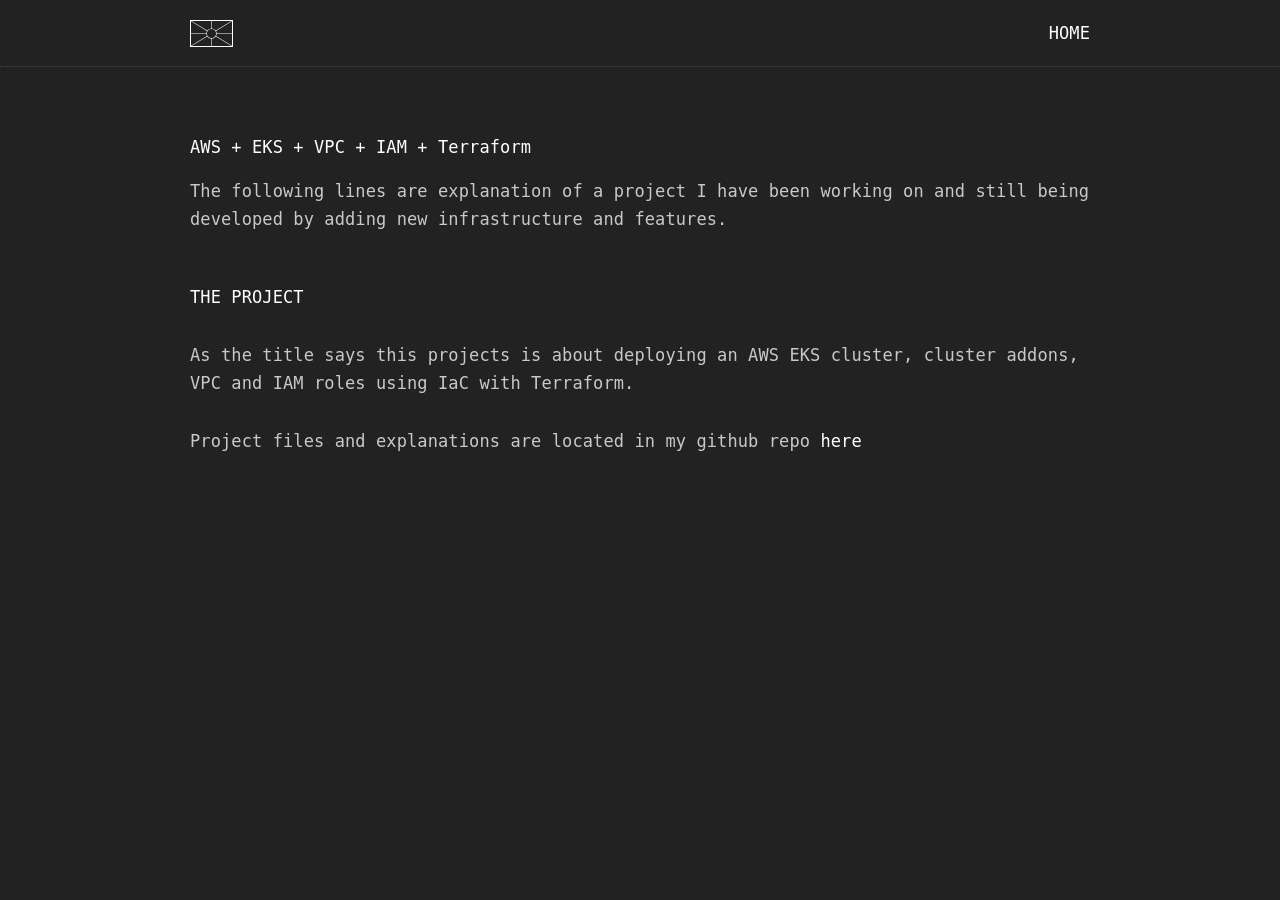
==== website/articles/aws_eks_vpc_iam_tf.html @ 892b70c4 "Changes to aws_eks_vpc_iam_tf.html" ====
<!DOCTYPE html>
<html lang="en">
<head>
    <!-- Google tag (gtag.js) -->
    <script async src="https://www.googletagmanager.com/gtag/js?id=G-7CHX6R3Y79"></script>
    <script>
        window.dataLayer = window.dataLayer || [];
        function gtag(){dataLayer.push(arguments);}
        gtag('js', new Date());

        gtag('config', 'G-7CHX6R3Y79');
    </script>
    <meta charset="UTF-8">
    <meta name="viewport" content="width=device-width, initial-scale=1.0">
    <link rel="stylesheet" href="../styles.css">
    <link rel="shortcut icon" href="imgs/">
    <title>gkutsarov.com</title>
</head>
<body>
    <div id="header" class="header"> <!--HEADER SECTION-->
        <div class="logodiv"> <!--LOGODIV-->
            <a href="../index.html">
                <img class="logo" src="../imgs/logo.svg">
            </a>
        <div class="filter"> <!--FILTER-->
            <a href="../index.html">HOME</a>
            <!-- <span class="footdogs"> / </span>
            <a href="index.html">ZINE</a>
            <span class="footdogs"> / </span>
            <a href="index.html">LIVE</a>
            <span class="footdogs"> / </span> -->
        </div> <!--END OF FILTER-->
        </div> <!--END OF LOGODIV-->
    </div> <!--END OF HEADER SECTION-->

    <div id="content">
        <div id="page">
            <div id="list">
                <div class="title">AWS + EKS + VPC + IAM + Terraform<br></div> <!-- end of div title -->
                <div id="post">
                    <p>The following lines are explanation of a project I have been working on and still being developed by adding new infrastructure and features.</p>
                    <p class="subtitle">THE PROJECT</p>
                    <p>As the title says this projects is about deploying an AWS EKS cluster, cluster addons, VPC and IAM roles using IaC with Terraform.</p>
                    <p></p>
                    <p>Project files and explanations are located in my github repo <a href="https://github.com/gkutsarov/k8s_php_mysql">here</a></p>
                </div> <!-- end of div post-->
            </div> <!-- end of div list-->
        </div> <!-- END OF DIV PAGE-->
    </div> <!-- END OF DIV CONTENT-->

</body>
</html>
---- website/styles.css ----
body            {letter-spacing: 0.1px; padding: 0; margin: 0; font-family: 'Share Tech Mono', Monospace, Courier; 
    font-weight: 400; font-size: 17px; color: #c8c8c8; background: #222;}
html            {-webkit-font-smoothing: antialiased;-moz-osx-font-smoothing: grayscale;}
pre             {padding: 0; margin: 0 0 50px 0;}
ul              {padding: 0;}
span            {padding: 0; margin: 0 10px 0 0;}
li              {margin: 15px 0; padding: 0; list-style: none;}
a               {text-decoration: none; color: #fff;}
a:hover         {color: #fff; text-decoration: underline;}
p               {padding: 0; margin: 10px 0 30px 0;}
img             {width: 900px; max-width: 900px; margin-bottom: 20px;}
#page           {max-width: 900px; margin: auto; padding: 0 20px;}
#content        {max-width:100%; margin: auto;}
#footer 		{max-width: 900px; margin:auto; margin-top: 55px;}
.header			{height: 66px; width: 100%; margin: auto; margin-bottom: 50px; border-bottom: dotted 1px #444;}
.logodiv 		{max-width: 900px; margin:auto; padding: 0 20px;}
.logo			{width: 41px; margin: auto; margin-top: 20px; border: solid 1px #FFF;}
#list           {margin-bottom: 50px;}
#post           {max-width: 900px; margin-bottom: 20px; margin-top: -10px; line-height: 28px;}
.categories		{max-width: 300px; right:0; margin: 40px 60px 0 0; position: fixed; background: #222;
    text-align: right; z-index: 0;}
@media 			all and (max-width: 1000px) and (min-width: 20px) {
.categories 	{visibility: hidden;}
.catbox			{visibility: hidden;}
}
.catbox			{width: 300px; height: 160px; right:0; margin:0; position: absolute; background: #222;
    display: block; z-index: 999;}
.footdogs       {margin:0 5px}
.tag            {color: #c8c8c8;}
.notification   {color: #222; background: #fff;}
.important      {margin-left: -18px;}
.title          {display: inline-block; margin-bottom: 20px; margin-top: 20px; color: #FFF;}
.shoptitle      {display: inline-block; margin-bottom: 20px; margin-top: 20px; position: fixed;}
.subtitle       {display: inline-block; margin: 20px 0; color: #FFF;}
.subtitle2      {display: inline-block; color: #222; background: #FFF;}
.subtitle2:hover{color: #222; background: #FFF;}
.code           {max-width: 900px; background: #1f1f1f; padding: 20px; margin:10px 0 30px 0; display:inline-block;}
.shop           {max-width: 900px; margin: -10px 0 40px 0;}
.codesmall      {background: #1f1f1f; display:inline-block;}
.filter         {display:block; margin-bottom: 30px; margin-top: -28px; text-align: right;}
.description    {background: #1f1f1f; padding: 10px 0 10px 10px; margin-top: 0px;}
.videowrapper   {position: relative; padding-bottom: 56.45%; height: 0;}
video 			{max-width: 100%}

@media 			only screen and (max-width: 900px)
{
img 			{width: 100%;}
body			{font-size: 19px;}
}
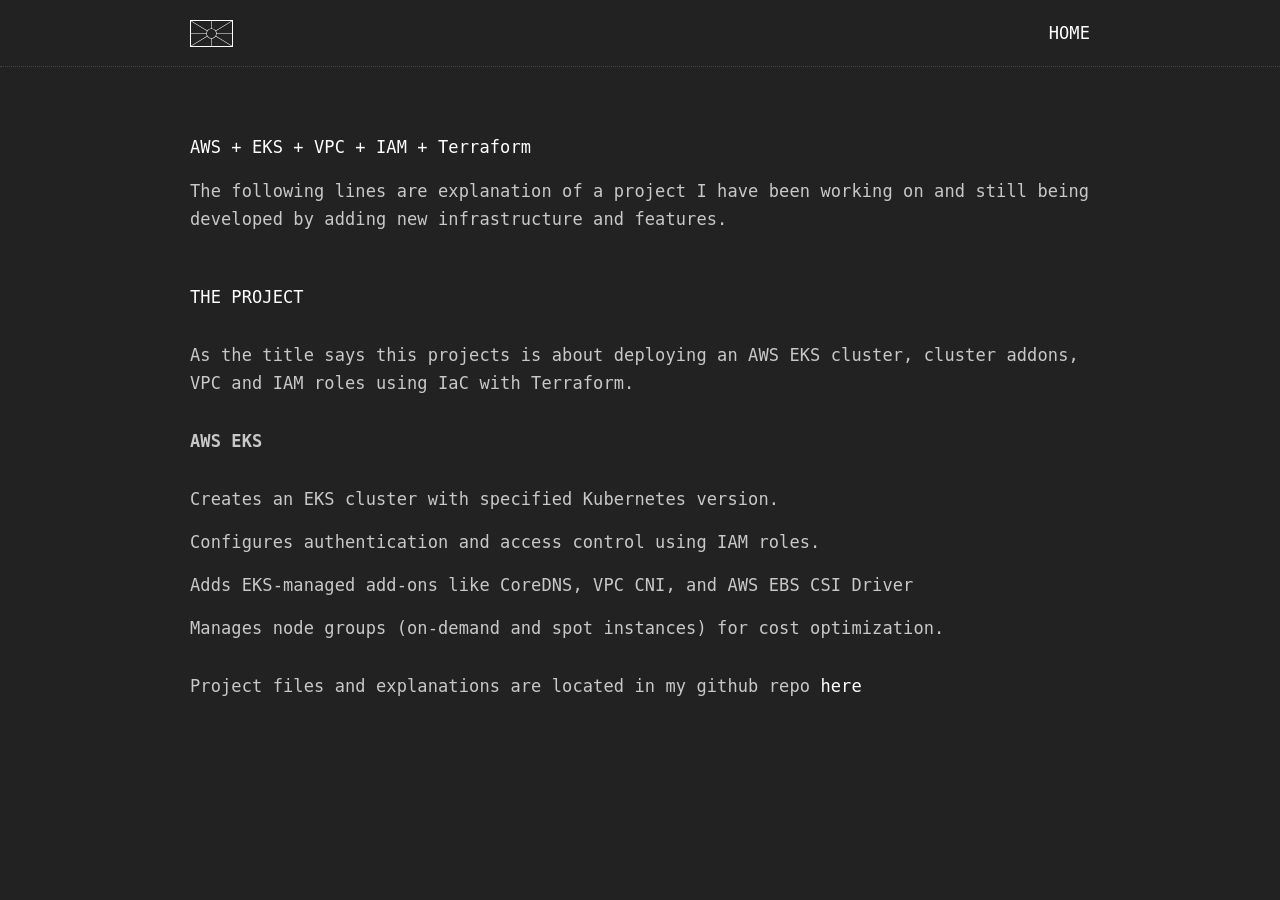
==== commit 5f02da7f: "Changes to aws_eks_vpc_iam_tf.html" ====
--- a/website/articles/aws_eks_vpc_iam_tf.html
+++ b/website/articles/aws_eks_vpc_iam_tf.html
@@ -41,7 +41,15 @@
                     <p>The following lines are explanation of a project I have been working on and still being developed by adding new infrastructure and features.</p>
                     <p class="subtitle">THE PROJECT</p>
                     <p>As the title says this projects is about deploying an AWS EKS cluster, cluster addons, VPC and IAM roles using IaC with Terraform.</p>
-                    <p></p>
+                    <p><b>AWS EKS</b>
+                        <ul>
+                            <li>Creates an EKS cluster with specified Kubernetes version.</li>
+                            <li>Configures authentication and access control using IAM roles.</li>
+                            <li>Adds EKS-managed add-ons like CoreDNS, VPC CNI, and AWS EBS CSI Driver</li>
+                            <li>Manages node groups (on-demand and spot instances) for cost optimization.</li>
+                        </ul>
+                    </p>
+
                     <p>Project files and explanations are located in my github repo <a href="https://github.com/gkutsarov/k8s_php_mysql">here</a></p>
                 </div> <!-- end of div post-->
             </div> <!-- end of div list-->
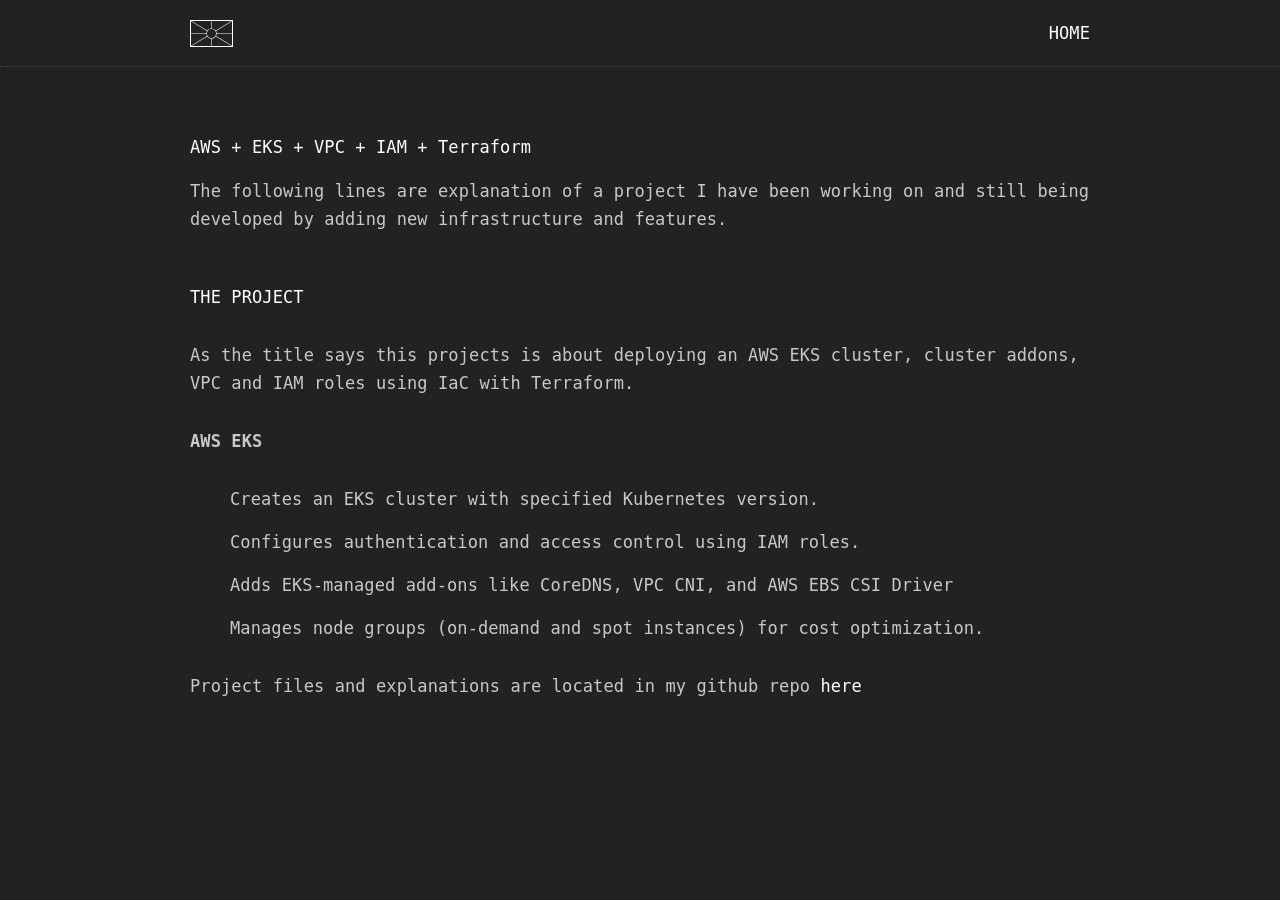
==== commit 2e910ea3: "Changes to aws_eks_vpc_iam_tf.html" ====
--- a/website/articles/aws_eks_vpc_iam_tf.html
+++ b/website/articles/aws_eks_vpc_iam_tf.html
@@ -42,12 +42,12 @@
                     <p class="subtitle">THE PROJECT</p>
                     <p>As the title says this projects is about deploying an AWS EKS cluster, cluster addons, VPC and IAM roles using IaC with Terraform.</p>
                     <p><b>AWS EKS</b>
-                        <ul>
+                        <ol>
                             <li>Creates an EKS cluster with specified Kubernetes version.</li>
                             <li>Configures authentication and access control using IAM roles.</li>
                             <li>Adds EKS-managed add-ons like CoreDNS, VPC CNI, and AWS EBS CSI Driver</li>
                             <li>Manages node groups (on-demand and spot instances) for cost optimization.</li>
-                        </ul>
+                        </ol>
                     </p>
 
                     <p>Project files and explanations are located in my github repo <a href="https://github.com/gkutsarov/k8s_php_mysql">here</a></p>
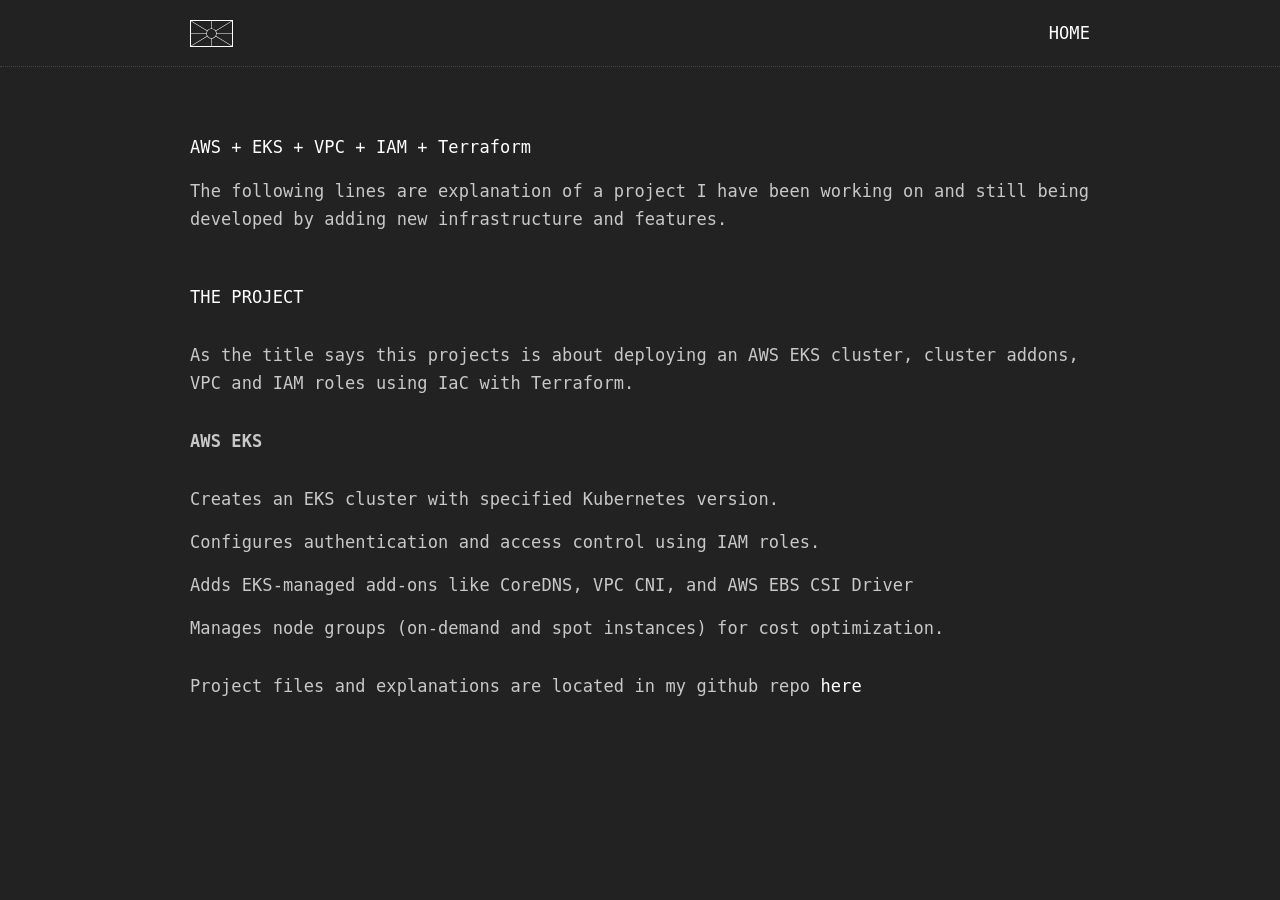
==== commit 4b5b2b66: "Changes to aws_eks_vpc_iam_tf.html" ====
--- a/website/articles/aws_eks_vpc_iam_tf.html
+++ b/website/articles/aws_eks_vpc_iam_tf.html
@@ -42,12 +42,12 @@
                     <p class="subtitle">THE PROJECT</p>
                     <p>As the title says this projects is about deploying an AWS EKS cluster, cluster addons, VPC and IAM roles using IaC with Terraform.</p>
                     <p><b>AWS EKS</b>
-                        <ol>
+                        <ul>
                             <li>Creates an EKS cluster with specified Kubernetes version.</li>
                             <li>Configures authentication and access control using IAM roles.</li>
                             <li>Adds EKS-managed add-ons like CoreDNS, VPC CNI, and AWS EBS CSI Driver</li>
                             <li>Manages node groups (on-demand and spot instances) for cost optimization.</li>
-                        </ol>
+                        </ul>
                     </p>
 
                     <p>Project files and explanations are located in my github repo <a href="https://github.com/gkutsarov/k8s_php_mysql">here</a></p>
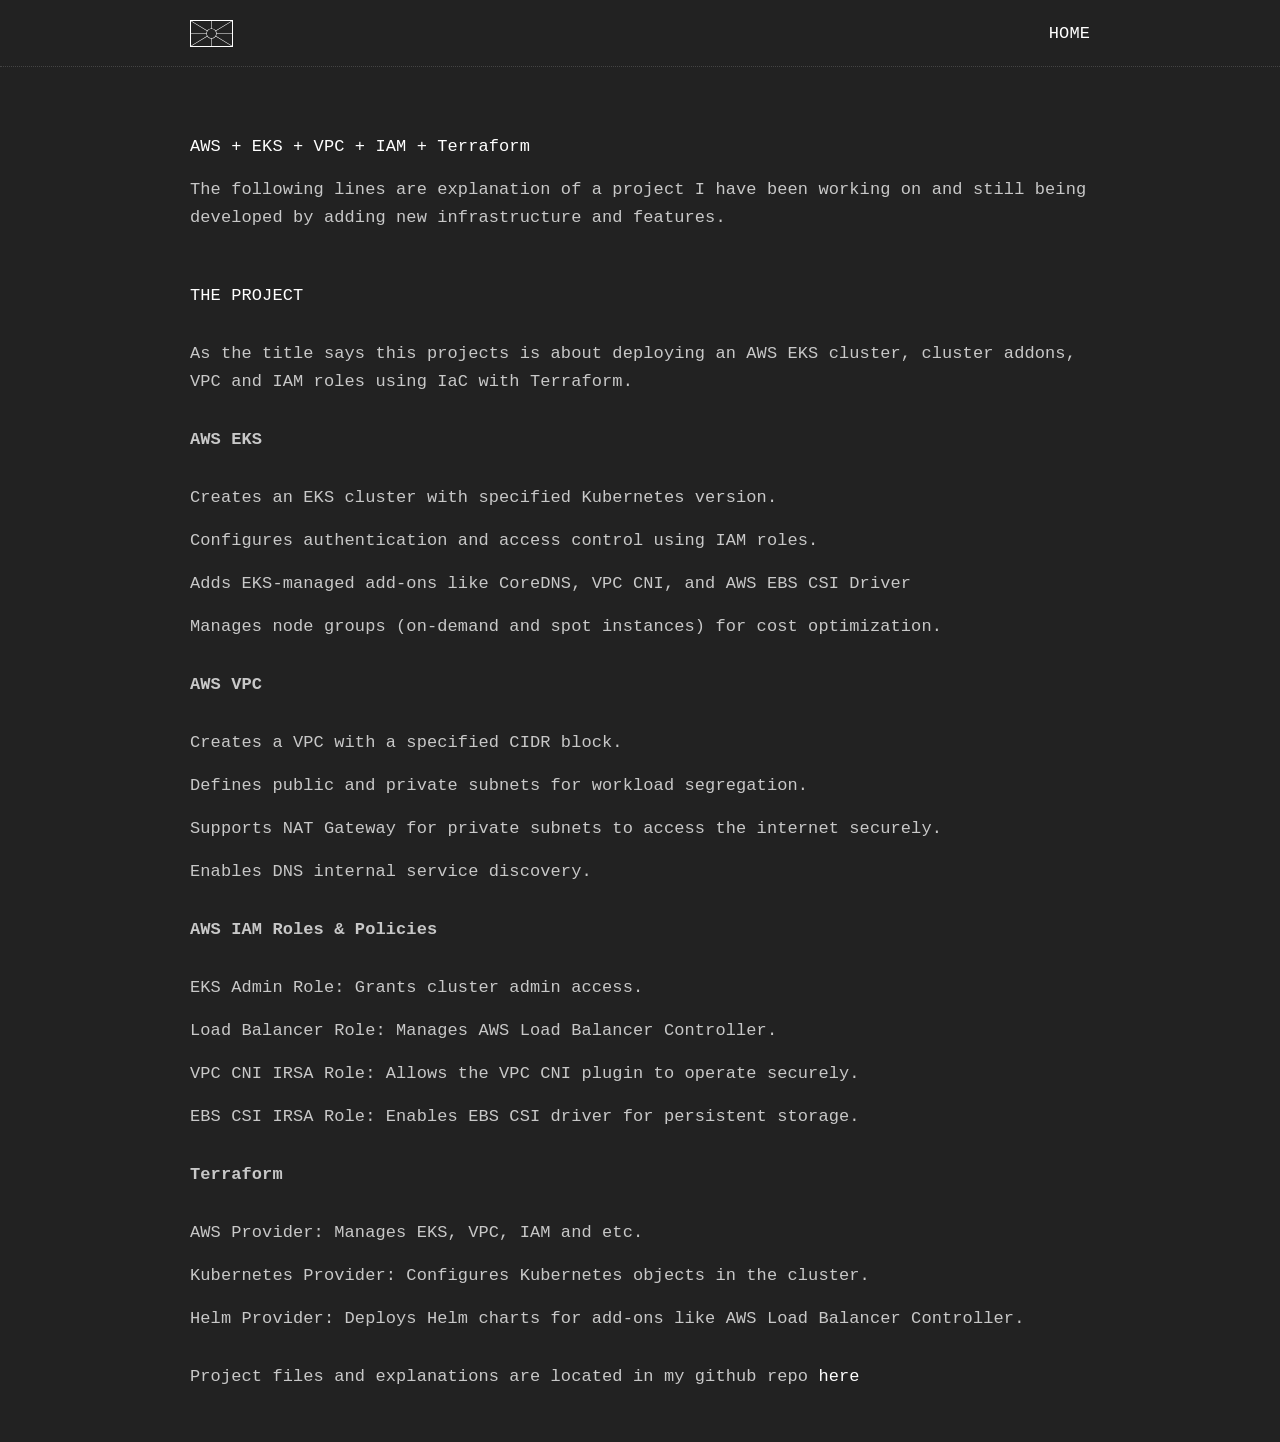
==== commit a8260e4e: "Changes to aws_eks_vpc_iam_tf.html" ====
--- a/website/articles/aws_eks_vpc_iam_tf.html
+++ b/website/articles/aws_eks_vpc_iam_tf.html
@@ -49,6 +49,29 @@
                             <li>Manages node groups (on-demand and spot instances) for cost optimization.</li>
                         </ul>
                     </p>
+                    <p><b>AWS VPC</b>
+                        <ul>
+                            <li>Creates a VPC with a specified CIDR block.</li>
+                            <li>Defines public and private subnets for workload segregation.</li>
+                            <li>Supports NAT Gateway for private subnets to access the internet securely.</li>
+                            <li>Enables DNS internal service discovery.</li>
+                        </ul>
+                    </p>
+                    <p><b>AWS IAM Roles & Policies</b>
+                        <ul>
+                            <li>EKS Admin Role: Grants cluster admin access.</li>
+                            <li>Load Balancer Role: Manages AWS Load Balancer Controller.</li>
+                            <li>VPC CNI IRSA Role: Allows the VPC CNI plugin to operate securely.</li>
+                            <li>EBS CSI IRSA Role: Enables EBS CSI driver for persistent storage.</li>
+                        </ul>
+                    </p>
+                    <p><b>Terraform</b>
+                        <ul>
+                            <li>AWS Provider: Manages EKS, VPC, IAM and etc.</li>
+                            <li>Kubernetes Provider: Configures Kubernetes objects in the cluster.</li>
+                            <li>Helm Provider: Deploys Helm charts for add-ons like AWS Load Balancer Controller.</li>
+                        </ul>
+                    </p>
 
                     <p>Project files and explanations are located in my github repo <a href="https://github.com/gkutsarov/k8s_php_mysql">here</a></p>
                 </div> <!-- end of div post-->
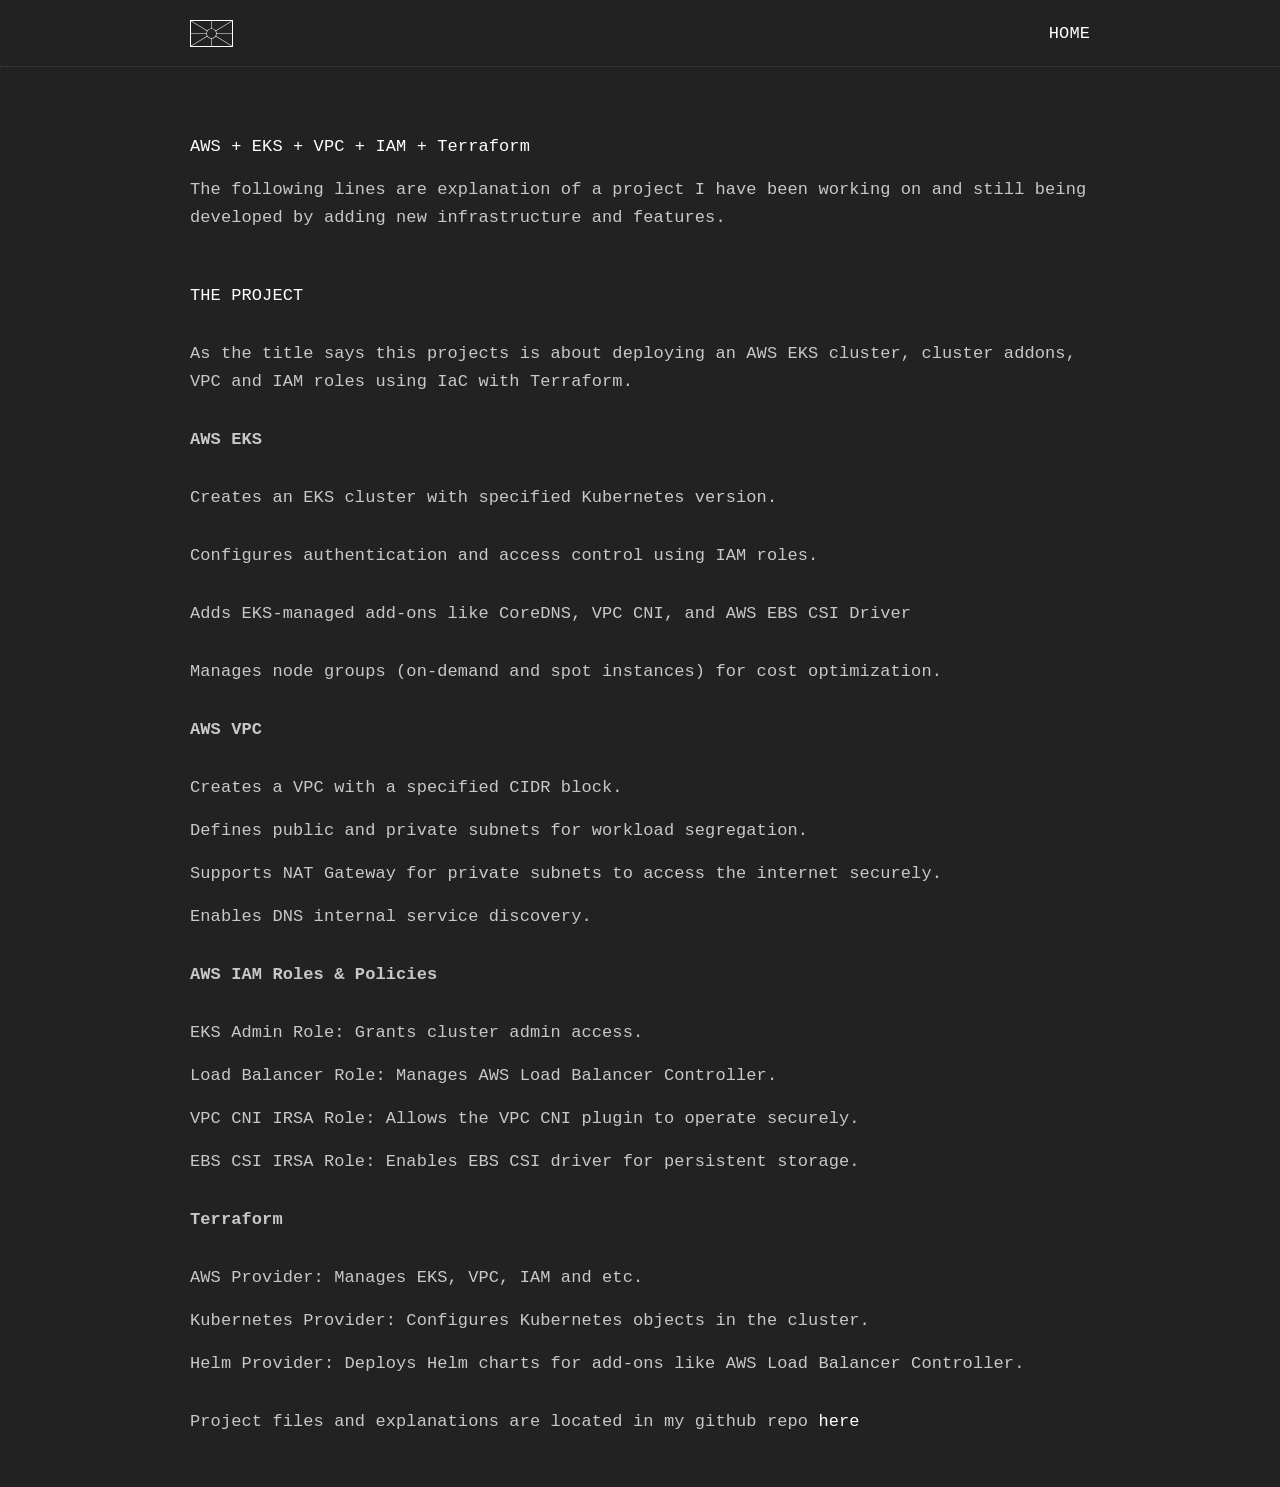
==== commit 326be187: "Changes to aws_eks_vpc_iam_tf.html" ====
--- a/website/articles/aws_eks_vpc_iam_tf.html
+++ b/website/articles/aws_eks_vpc_iam_tf.html
@@ -41,14 +41,14 @@
                     <p>The following lines are explanation of a project I have been working on and still being developed by adding new infrastructure and features.</p>
                     <p class="subtitle">THE PROJECT</p>
                     <p>As the title says this projects is about deploying an AWS EKS cluster, cluster addons, VPC and IAM roles using IaC with Terraform.</p>
-                    <p><b>AWS EKS</b>
-                        <ul>
-                            <li>Creates an EKS cluster with specified Kubernetes version.</li>
-                            <li>Configures authentication and access control using IAM roles.</li>
-                            <li>Adds EKS-managed add-ons like CoreDNS, VPC CNI, and AWS EBS CSI Driver</li>
-                            <li>Manages node groups (on-demand and spot instances) for cost optimization.</li>
-                        </ul>
-                    </p>
+                    <p><b>AWS EKS</b></p>
+                        
+                    <p>Creates an EKS cluster with specified Kubernetes version.</p>
+                    <p>Configures authentication and access control using IAM roles.</p>
+                    <p>Adds EKS-managed add-ons like CoreDNS, VPC CNI, and AWS EBS CSI Driver</p>
+                    <p>Manages node groups (on-demand and spot instances) for cost optimization.</p>
+
+                    
                     <p><b>AWS VPC</b>
                         <ul>
                             <li>Creates a VPC with a specified CIDR block.</li>
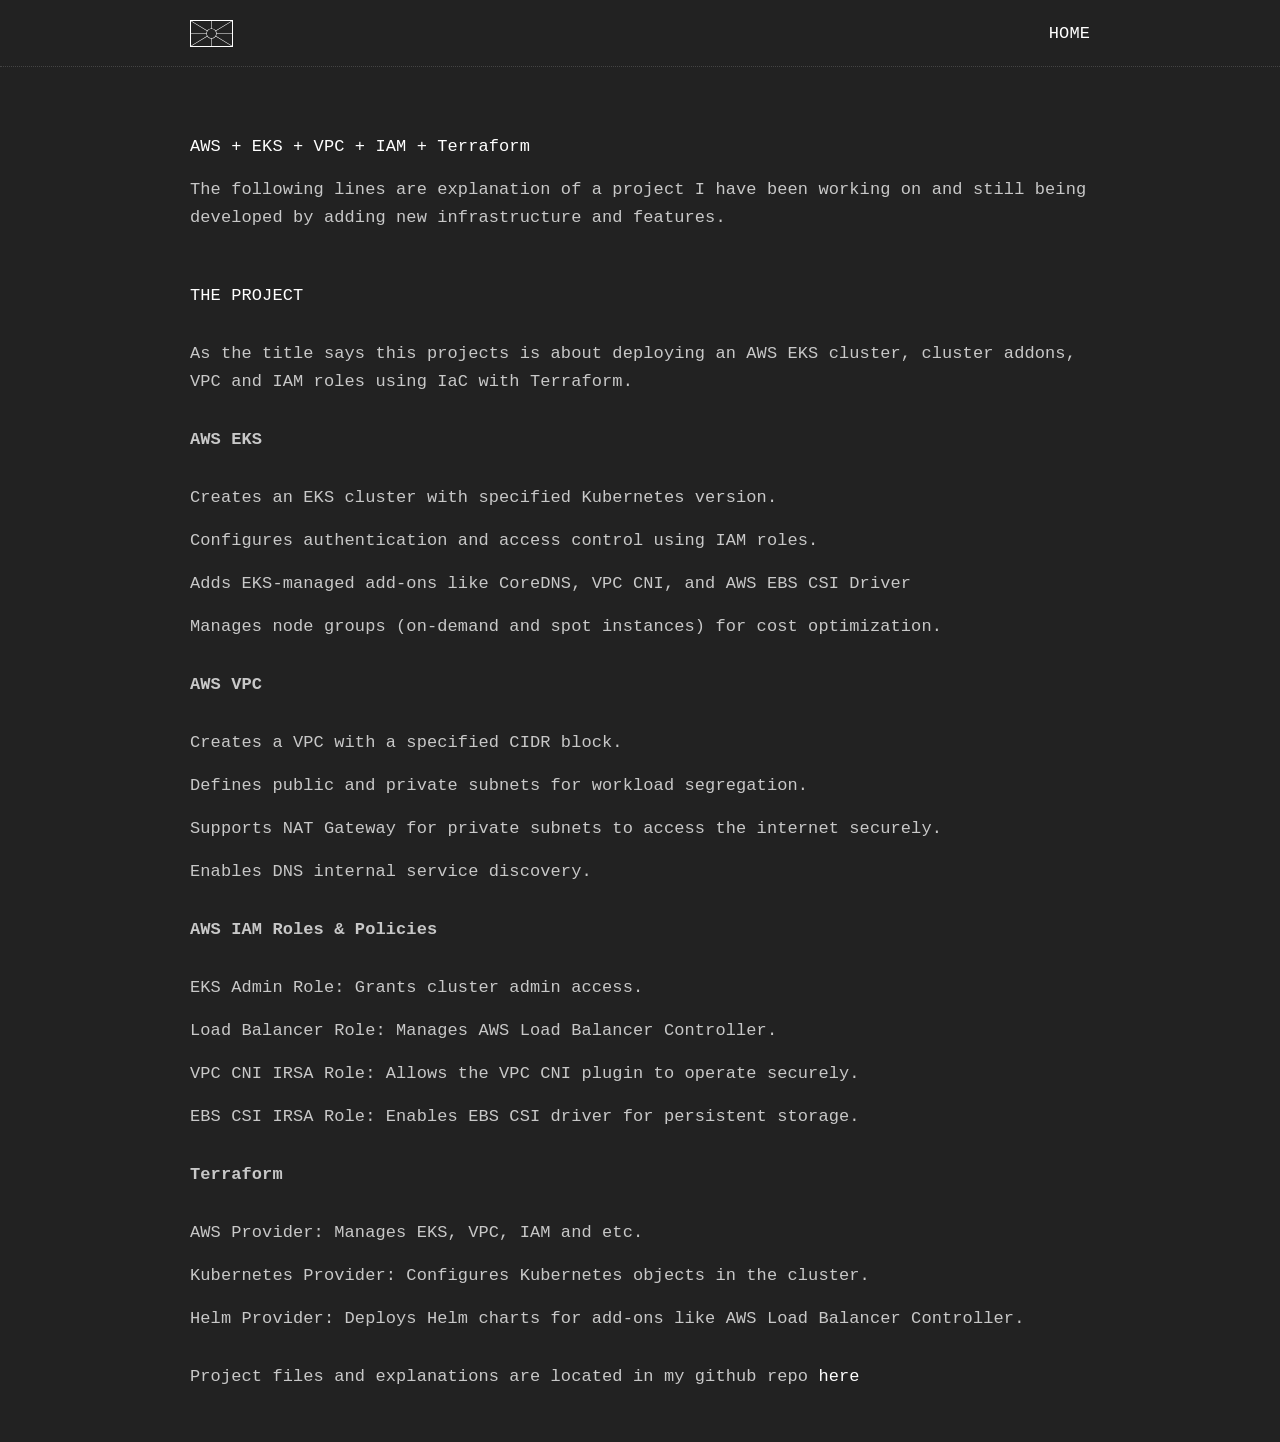
==== commit ae003fea: "Changes to aws_eks_vpc_iam_tf.html" ====
--- a/website/articles/aws_eks_vpc_iam_tf.html
+++ b/website/articles/aws_eks_vpc_iam_tf.html
@@ -41,14 +41,14 @@
                     <p>The following lines are explanation of a project I have been working on and still being developed by adding new infrastructure and features.</p>
                     <p class="subtitle">THE PROJECT</p>
                     <p>As the title says this projects is about deploying an AWS EKS cluster, cluster addons, VPC and IAM roles using IaC with Terraform.</p>
-                    <p><b>AWS EKS</b></p>
-                        
-                    <p>Creates an EKS cluster with specified Kubernetes version.</p>
-                    <p>Configures authentication and access control using IAM roles.</p>
-                    <p>Adds EKS-managed add-ons like CoreDNS, VPC CNI, and AWS EBS CSI Driver</p>
-                    <p>Manages node groups (on-demand and spot instances) for cost optimization.</p>
-
-                    
+                    <p><b>AWS EKS</b>
+                        <ul>
+                            <li>Creates an EKS cluster with specified Kubernetes version.</li>
+                            <li>Configures authentication and access control using IAM roles.</li>
+                            <li>Adds EKS-managed add-ons like CoreDNS, VPC CNI, and AWS EBS CSI Driver</li>
+                            <li>Manages node groups (on-demand and spot instances) for cost optimization.</li>
+                        </ul>
+                    </p>
                     <p><b>AWS VPC</b>
                         <ul>
                             <li>Creates a VPC with a specified CIDR block.</li>
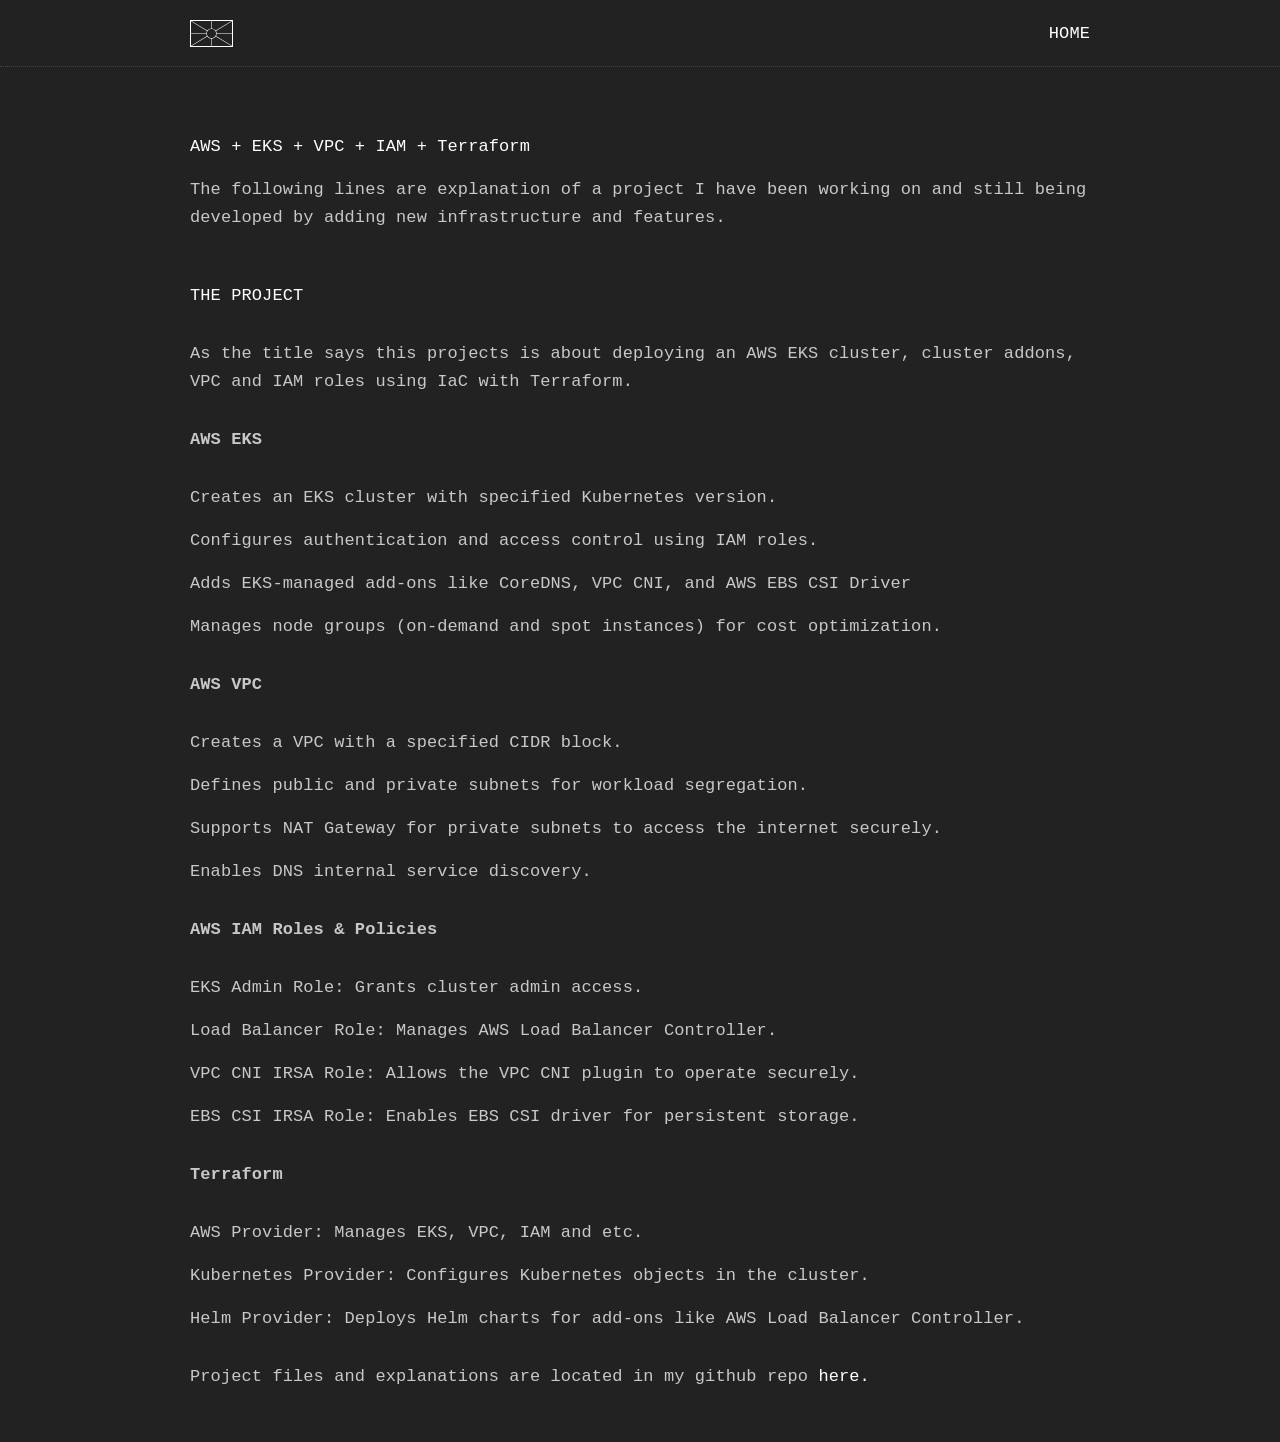
==== commit 0c53bf24: "Changes to aws_eks_vpc_iam_tf.html" ====
--- a/website/articles/aws_eks_vpc_iam_tf.html
+++ b/website/articles/aws_eks_vpc_iam_tf.html
@@ -38,7 +38,8 @@
             <div id="list">
                 <div class="title">AWS + EKS + VPC + IAM + Terraform<br></div> <!-- end of div title -->
                 <div id="post">
-                    <p>The following lines are explanation of a project I have been working on and still being developed by adding new infrastructure and features.</p>
+                    <p>The following lines are explanation of a project I have been working on and still being developed by adding new infrastructure and features.
+                    </p>
                     <p class="subtitle">THE PROJECT</p>
                     <p>As the title says this projects is about deploying an AWS EKS cluster, cluster addons, VPC and IAM roles using IaC with Terraform.</p>
                     <p><b>AWS EKS</b>
@@ -73,7 +74,7 @@
                         </ul>
                     </p>
 
-                    <p>Project files and explanations are located in my github repo <a href="https://github.com/gkutsarov/k8s_php_mysql">here</a></p>
+                    <p>Project files and explanations are located in my github repo <a href="https://github.com/gkutsarov/aws_infra">here.</a></p>
                 </div> <!-- end of div post-->
             </div> <!-- end of div list-->
         </div> <!-- END OF DIV PAGE-->
